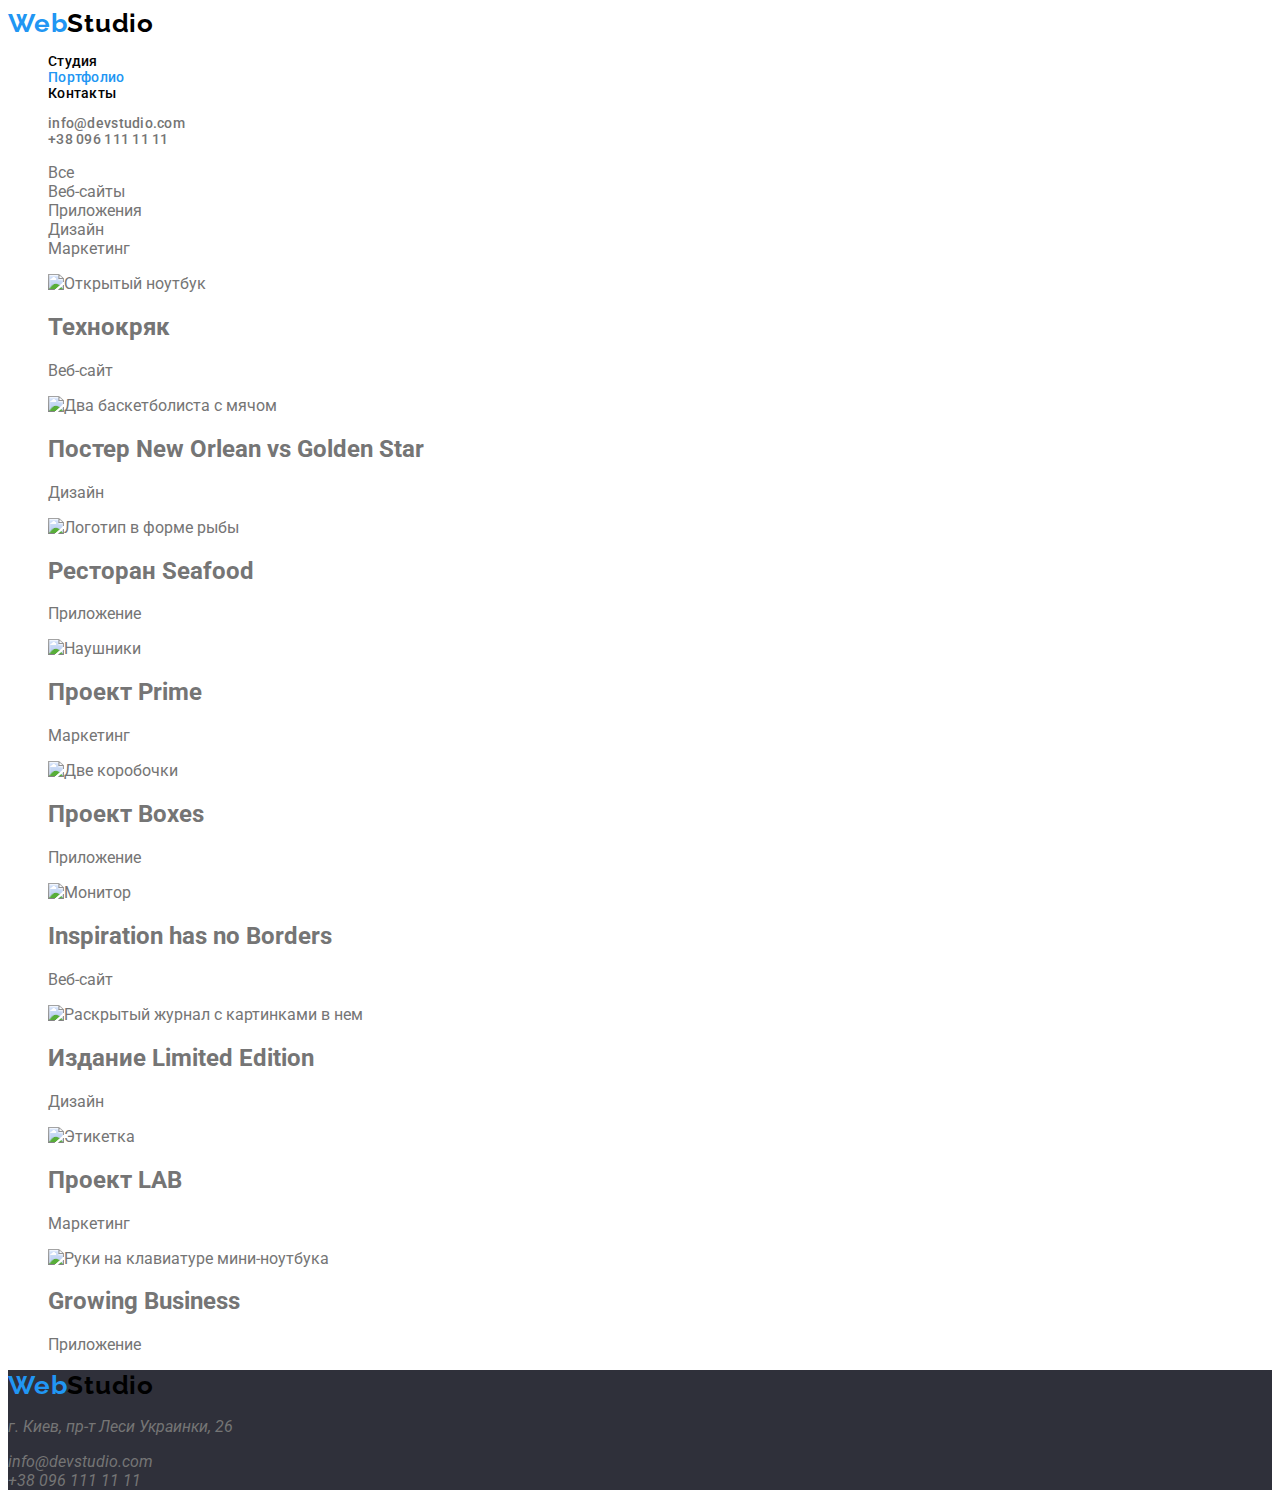
==== portfolio.html @ 0fbf7f07 "Create portfolio.html" ====
<!DOCTYPE html>
<html lang="ru">
  <head>
    <meta charset="UTF-8" />
    <meta http-equiv="X-UA-Compatible" content="IE=edge" />
    <meta name="viewport" content="width=device-width, initial-scale=1.0" />
    <title>Document</title>
    <link rel="preconnect" href="https://fonts.googleapis.com" />
    <link rel="preconnect" href="https://fonts.gstatic.com" crossorigin />
    <link
      href="https://fonts.googleapis.com/css2?family=Raleway:wght@700&family=Roboto:wght@400;500;700;900&display=swap"
      rel="stylesheet"
    />
    <link rel="stylesheet" href="./css/styles.css" />
  </head>
  <body>
    <!--Header section-->
    <header class="header">
      <nav class="header-nav">
        <a class="header-logo logo-dark link" lang="en" href="/">
          <span class="log">Web</span>Studio</a
        >
        <ul class="header-nav-list list">
          <li class="header-nav-item">
            <a class="header-nav-link link" href="/index.html">Студия</a>
          </li>
          <li class="header-nav-item">
            <a class="header-nav-link header-nav-link-current link" href="/">Портфолио</a>
          </li>
          <li class="header-nav-item"><a class="header-nav-link link" href="/">Контакты</a></li>
        </ul>
      </nav>
      <ul class="header-list list">
        <li class="header-item">
          <a class="header-link link" href="mailto:info@devstudio.com">info@devstudio.com</a>
        </li>
        <li class="header-item">
          <a class="header-link link" href="tel:+380961111111">+38 096 111 11 11</a>
        </li>
      </ul>
    </header>
    <!-- Main section -->
    <main>
      <section>
        <h1 hidden>Портфолио</h1>
        <ul>
          <li class="list">
            <batton type="button">Все</batton>
          </li>
          <li class="list">
            <batton type="button">Веб-сайты</batton>
          </li>
          <li class="list">
            <batton type="button">Приложения</batton>
          </li>
          <li class="list">
            <batton type="button">Дизайн</batton>
          </li>
          <li class="list">
            <batton type="button">Маркетинг</batton>
          </li>
        </ul>
        <ul>
          <li class="list">
            <img
              src="./images/portfolio/img1.jpg"
              alt="Открытый ноутбук"
              width="370"
              height="294"
            />
            <h2>Технокряк</h2>
            <p>Веб-сайт</p>
          </li>
          <li class="list">
            <img
              src="./images/portfolio/img2.jpg"
              alt="Два баскетболиста с мячом"
              width="370"
              height="294"
            />
            <h2>Постер New Orlean vs Golden Star</h2>
            <p>Дизайн</p>
          </li>
          <li class="list">
            <img
              src="./images/portfolio/img3.jpg"
              alt="Логотип в форме рыбы"
              width="370"
              height="294"
            />
            <h2>Ресторан Seafood</h2>
            <p>Приложение</p>
          </li>
          <li class="list">
            <img src="./images/portfolio/img4.jpg" alt="Наушники" width="370" height="294" />
            <h2>Проект Prime</h2>
            <p>Маркетинг</p>
          </li>
          <li class="list">
            <img src="./images/portfolio/img5.jpg" alt="Две коробочки" width="370" height="294" />
            <h2>Проект Boxes</h2>
            <p>Приложение</p>
          </li>
          <li class="list">
            <img src="./images/portfolio/img6.jpg" alt="Монитор" width="370" height="294" />
            <h2>Inspiration has no Borders</h2>
            <p>Веб-сайт</p>
          </li>
          <li class="list">
            <img
              src="./images/portfolio/img7.jpg"
              alt="Раскрытый журнал с картинками в нем"
              width="370"
              height="294"
            />
            <h2>Издание Limited Edition</h2>
            <p>Дизайн</p>
          </li>
          <li class="list">
            <img src="./images/portfolio/img8.jpg" alt="Этикетка" width="370" height="294" />
            <h2>Проект LAB</h2>
            <p>Маркетинг</p>
          </li>
          <li class="list">
            <img
              src="./images/portfolio/img9.jpg"
              alt="Руки на клавиатуре мини-ноутбука"
              width="370"
              height="294"
            />
            <h2>Growing Business</h2>
            <p>Приложение</p>
          </li>
        </ul>
      </section>
    </main>
    <!--Footer section-->
    <footer class="footer">
      <a class="header-logo logo-light link" lang="en" href="/">
        <span class="log">Web</span>Studio</a
      >

      <address class="footer-ads">
        <p class="footer-ads-txt">г. Киев, пр-т Леси Украинки, 26</p>
        <a class="footer-ads-link header-link link" href="mailto:info@devstudio.com"
          >info@devstudio.com</a
        >
        <br />
        <a class="footer-ads-link header-link link" href="tel:+380961111111">+38 096 111 11 11</a>
      </address>
    </footer>
  </body>
</html>
---- css/styles.css ----
:root {
  /* font */
  --main-font: 'Roboto', sans-serif;
  --secondery-font: 'Raleway', sans-serif;
  /* txt colors */
  --main-txt-cl: #757575;
  --accent-txt-cl: #2196f3;
  --subtitle-txt-cl: #030303;
  /* bg colors */
  --dark-bg-cl: #2f303a;
  --light-bg-cl: #f5f4fa;
  /* others */
}
/* политра

FFFFFF
757575
000000
2F303A
ECECEC
    F5F4FA */
body {
  font-family: var(--main-font);
  color: var(--main-txt-cl);
}
/* reset styles */
.link {
  text-decoration: none;
  color: currentColor;
}
.list {
  list-style: none;
}
.subtitle {
  color: var(--subtitle-txt-cl);
}
/* Header section */
.header-logo {
  font-family: 'Raleway';
  font-weight: 700;
  font-size: 26px;
  line-height: calc(31 / 26);
  letter-spacing: 0.03em;
  color: #000000;
}
.log {
  color: var(--accent-txt-cl);
}
.header-nav-list {
  font-weight: 500;
  font-size: 14px;
  line-height: calc(16 / 14);
  letter-spacing: 0.02em;
  color: var(--subtitle-txt-cl);
}
.header-nav-link:focus,
.header-nav-link:hover,
.header-link:hover,
.header-link:focus {
  color: var(--accent-txt-cl);
}
.header-list {
  font-weight: 500;
  font-size: 14px;
  line-height: calc(16 / 14);
  letter-spacing: 0.02em;
}
.header-nav-link-current {
  color: var(--accent-txt-cl);
}
/* Hero section */
.hero {
  background: var(--dark-bg-cl);
}
.hero-title {
  font-weight: 900;
  font-size: 44px;
  line-height: calc(60 / 44);
  text-align: center;
  letter-spacing: 0.06em;
  text-transform: uppercase;
  color: #ffffff;
}
.btn {
  background-color: var(--accent-txt-cl);
  font-family: inherit;
  font-weight: 700;
  font-size: 16px;
  line-height: calc(30 / 16);

  align-items: center;
  text-align: center;
  letter-spacing: 0.06em;
  color: #ffffff;
  cursor: pointer;
}
.btn:hover,
.btn:focus {
  color: #ffffff;
  background: #188ce8;
}
/* Features section */
.features-subtitle {
  font-weight: 700;
  font-size: 14px;
  line-height: calc(16 / 14);
  letter-spacing: 0.03em;
  text-transform: uppercase;
}
.features-txt {
  font-size: 14px;
  line-height: calc(42 / 14);
  letter-spacing: 0.03em;
}
/* Specialization section */
.title {
  font-weight: 700;
  font-size: 36px;
  line-height: calc(42 / 36);
  text-align: center;
  letter-spacing: 0.03em;
}
/* Team section */
.team {
  background-color: var(--light-bg-cl);
}
.team-name {
  font-weight: 500;
  font-size: 16px;
  line-height: calc(19 / 16);
  text-align: center;
  letter-spacing: 0.03em;
}
.team-prof {
  font-weight: 400;
  font-size: 16px;
  line-height: calc(19 / 16);
  text-align: center;
  letter-spacing: 0.03em;
}
/* Footer section */
.footer {
  background-color: var(--dark-bg-cl);
}
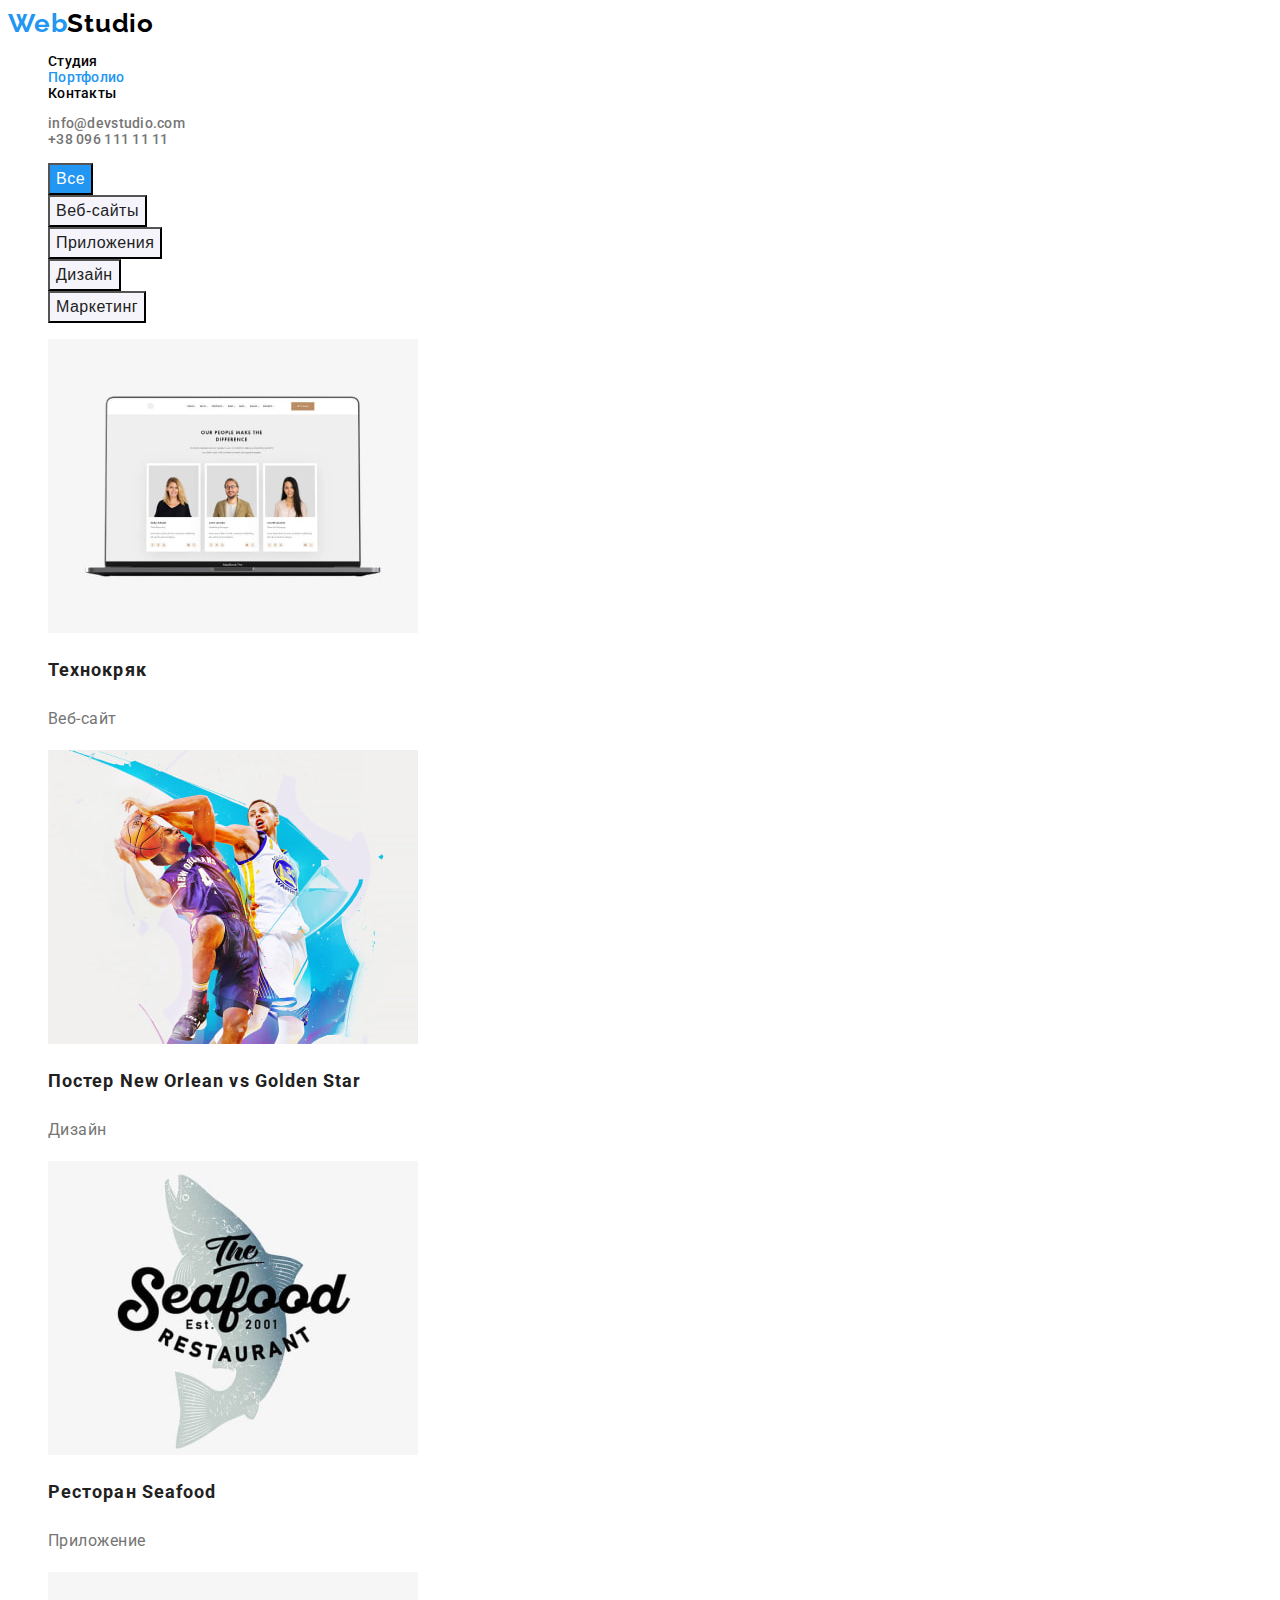
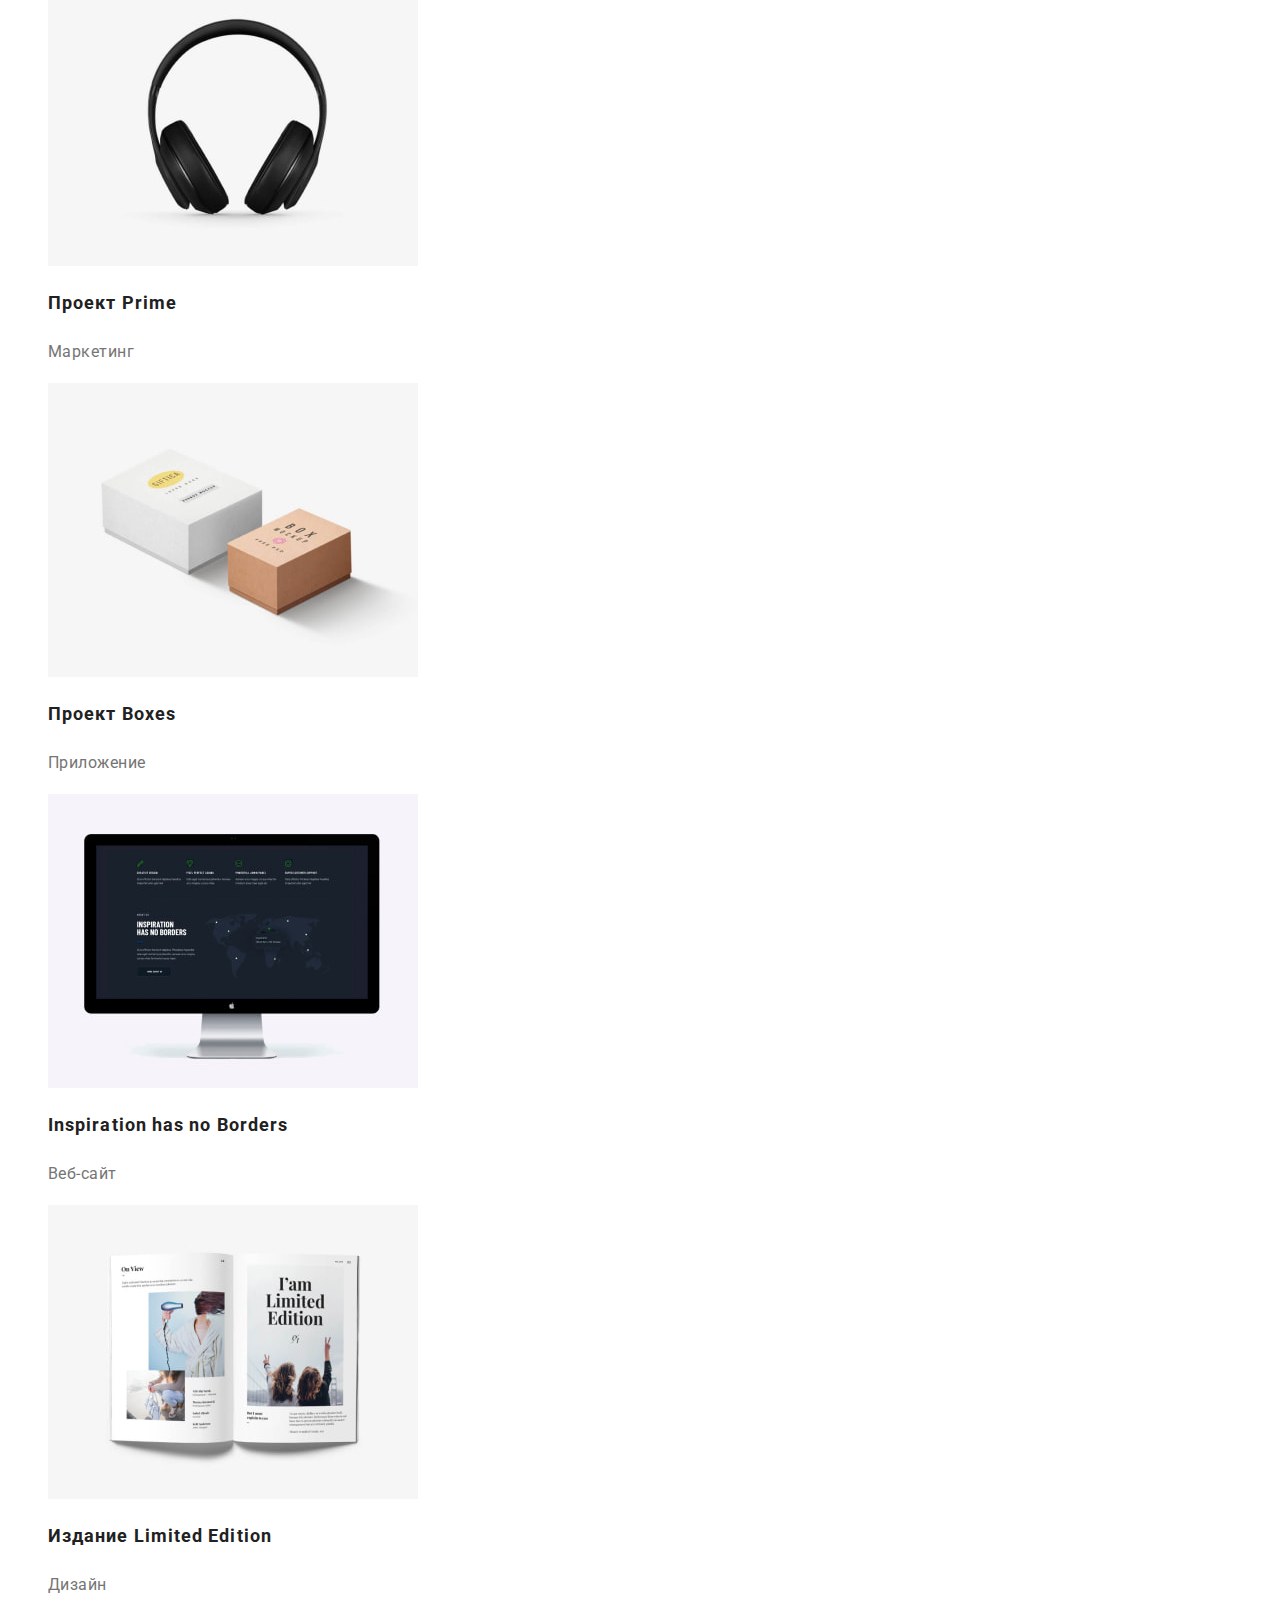
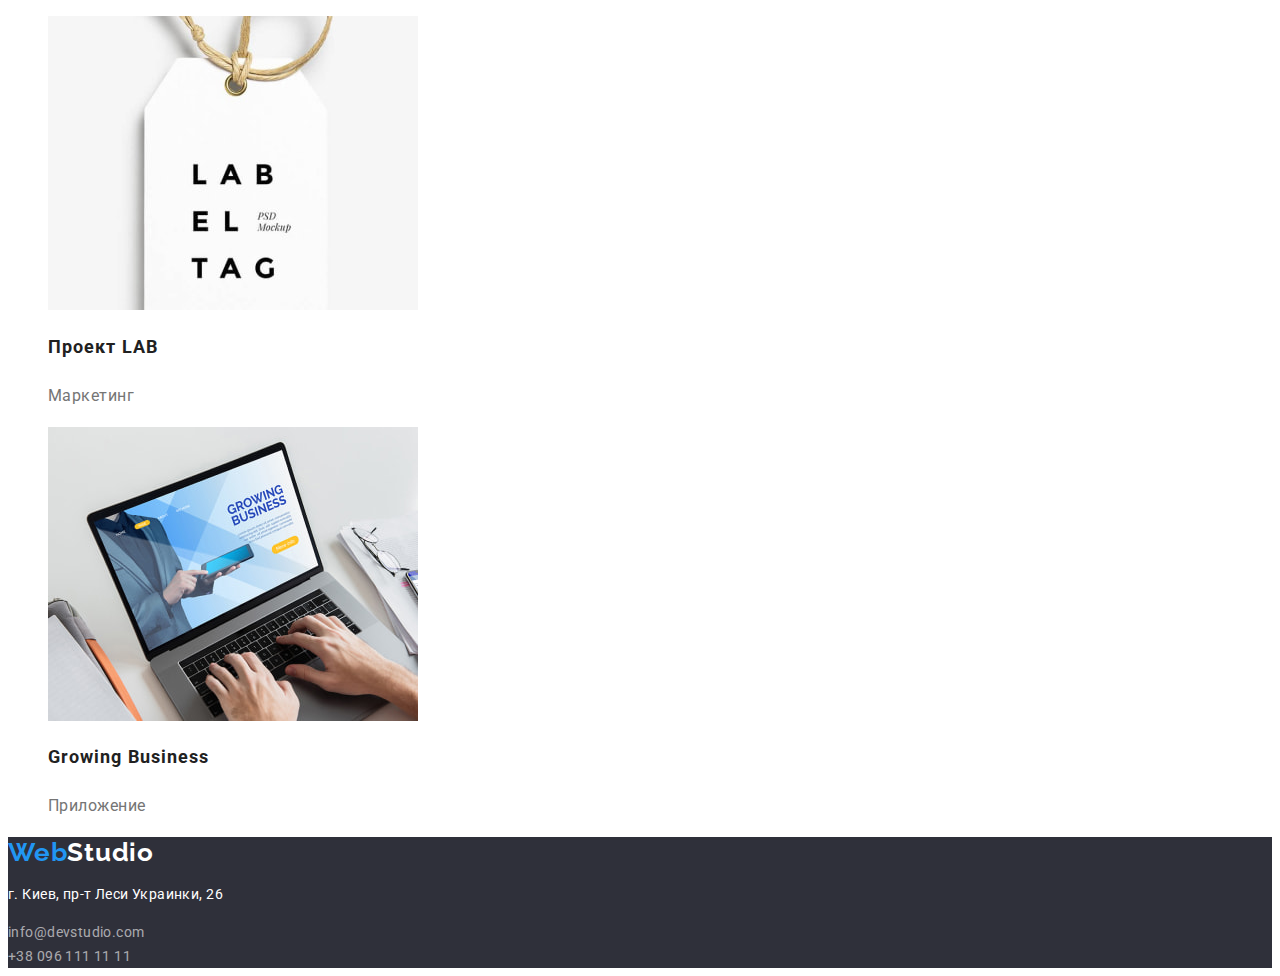
==== commit 3a032861: "Update portfolio.html" ====
--- a/portfolio.html
+++ b/portfolio.html
@@ -39,97 +39,126 @@
         </li>
       </ul>
     </header>
-    <!-- Main section -->
+    <!-- Main section portfolio-->
     <main>
-      <section>
+      <section class="portfolio">
         <h1 hidden>Портфолио</h1>
-        <ul>
+        <ul class="portfolio-filtr">
           <li class="list">
-            <batton type="button">Все</batton>
+            <button class="portfolio-filtr-btn btn-current" type="button">Все</button>
           </li>
           <li class="list">
-            <batton type="button">Веб-сайты</batton>
+            <button class="portfolio-filtr-btn" type="button">Веб-сайты</button>
           </li>
           <li class="list">
-            <batton type="button">Приложения</batton>
+            <button class="portfolio-filtr-btn" type="button">Приложения</button>
           </li>
           <li class="list">
-            <batton type="button">Дизайн</batton>
+            <button class="portfolio-filtr-btn" type="button">Дизайн</button>
           </li>
           <li class="list">
-            <batton type="button">Маркетинг</batton>
+            <button class="portfolio-filtr-btn" type="button">Маркетинг</button>
           </li>
         </ul>
-        <ul>
+        <ul class="portfolio-list">
           <li class="list">
             <img
+              class="portfolio-img"
               src="./images/portfolio/img1.jpg"
               alt="Открытый ноутбук"
               width="370"
               height="294"
             />
-            <h2>Технокряк</h2>
-            <p>Веб-сайт</p>
+            <h2 class="portfolio-subtitle">Технокряк</h2>
+            <p class="portfolio-txt">Веб-сайт</p>
           </li>
           <li class="list">
             <img
+              class="portfolio-img"
               src="./images/portfolio/img2.jpg"
               alt="Два баскетболиста с мячом"
               width="370"
               height="294"
             />
-            <h2>Постер New Orlean vs Golden Star</h2>
-            <p>Дизайн</p>
+            <h2 class="portfolio-subtitle">Постер New Orlean vs Golden Star</h2>
+            <p class="portfolio-txt">Дизайн</p>
           </li>
           <li class="list">
             <img
+              class="portfolio-img"
               src="./images/portfolio/img3.jpg"
               alt="Логотип в форме рыбы"
               width="370"
               height="294"
             />
-            <h2>Ресторан Seafood</h2>
-            <p>Приложение</p>
-          </li>
-          <li class="list">
-            <img src="./images/portfolio/img4.jpg" alt="Наушники" width="370" height="294" />
-            <h2>Проект Prime</h2>
-            <p>Маркетинг</p>
-          </li>
-          <li class="list">
-            <img src="./images/portfolio/img5.jpg" alt="Две коробочки" width="370" height="294" />
-            <h2>Проект Boxes</h2>
-            <p>Приложение</p>
-          </li>
-          <li class="list">
-            <img src="./images/portfolio/img6.jpg" alt="Монитор" width="370" height="294" />
-            <h2>Inspiration has no Borders</h2>
-            <p>Веб-сайт</p>
+            <h2 class="portfolio-subtitle">Ресторан Seafood</h2>
+            <p class="portfolio-txt">Приложение</p>
           </li>
           <li class="list">
             <img
+              class="portfolio-img"
+              src="./images/portfolio/img4.jpg"
+              alt="Наушники"
+              width="370"
+              height="294"
+            />
+            <h2 class="portfolio-subtitle">Проект Prime</h2>
+            <p class="portfolio-txt">Маркетинг</p>
+          </li>
+          <li class="list">
+            <img
+              class="portfolio-img"
+              src="./images/portfolio/img5.jpg"
+              alt="Две коробочки"
+              width="370"
+              height="294"
+            />
+            <h2 class="portfolio-subtitle">Проект Boxes</h2>
+            <p class="portfolio-txt">Приложение</p>
+          </li>
+          <li class="list">
+            <img
+              class="portfolio-img"
+              src="./images/portfolio/img6.jpg"
+              alt="Монитор"
+              width="370"
+              height="294"
+            />
+            <h2 class="portfolio-subtitle">Inspiration has no Borders</h2>
+            <p class="portfolio-txt">Веб-сайт</p>
+          </li>
+          <li class="list">
+            <img
+              class="portfolio-img"
               src="./images/portfolio/img7.jpg"
               alt="Раскрытый журнал с картинками в нем"
               width="370"
               height="294"
             />
-            <h2>Издание Limited Edition</h2>
-            <p>Дизайн</p>
-          </li>
-          <li class="list">
-            <img src="./images/portfolio/img8.jpg" alt="Этикетка" width="370" height="294" />
-            <h2>Проект LAB</h2>
-            <p>Маркетинг</p>
+            <h2 class="portfolio-subtitle">Издание Limited Edition</h2>
+            <p class="portfolio-txt">Дизайн</p>
           </li>
           <li class="list">
             <img
+              class="portfolio-img"
+              src="./images/portfolio/img8.jpg"
+              alt="Этикетка"
+              width="370"
+              height="294"
+            />
+            <h2 class="portfolio-subtitle">Проект LAB</h2>
+            <p class="portfolio-txt">Маркетинг</p>
+          </li>
+          <li class="list">
+            <img
+              class="portfolio-img"
               src="./images/portfolio/img9.jpg"
               alt="Руки на клавиатуре мини-ноутбука"
               width="370"
               height="294"
             />
-            <h2>Growing Business</h2>
-            <p>Приложение</p>
+            <h2 class="portfolio-subtitle">Growing Business</h2>
+            <p class="portfolio-txt">Приложение</p>
           </li>
         </ul>
       </section>
--- a/css/styles.css
+++ b/css/styles.css
@@ -11,14 +11,7 @@
   --light-bg-cl: #f5f4fa;
   /* others */
 }
-/* политра
 
-FFFFFF
-757575
-000000
-2F303A
-ECECEC
-    F5F4FA */
 body {
   font-family: var(--main-font);
   color: var(--main-txt-cl);
@@ -41,8 +34,14 @@
   font-size: 26px;
   line-height: calc(31 / 26);
   letter-spacing: 0.03em;
+}
+.logo-light {
+  color: #ffffff;
+}
+.logo-dark {
   color: #000000;
 }
+
 .log {
   color: var(--accent-txt-cl);
 }
@@ -142,3 +141,44 @@
 .footer {
   background-color: var(--dark-bg-cl);
 }
+.footer-ads {
+  font-style: normal;
+  font-size: 14px;
+  line-height: 24px;
+  letter-spacing: 0.03em;
+}
+.footer-ads-txt {
+  color: #ffffff;
+}
+.footer-ads-link {
+  color: rgba(255, 255, 255, 0.6);
+}
+/* Portfolio sectuion
+ */
+.portfolio-filtr-btn {
+  background: var(--light-bg-cl);
+  font-weight: 500;
+  font-size: 16px;
+  line-height: calc(26 / 16);
+  text-align: center;
+  letter-spacing: 0.03em;
+  cursor: pointer;
+  color: #212121;
+}
+.portfolio-filtr-btn:active,
+.btn-current {
+  background-color: var(--accent-txt-cl);
+  color: #ffffff;
+}
+.portfolio-subtitle {
+  font-weight: 700;
+  font-size: 18px;
+  line-height: calc(36 / 18);
+  letter-spacing: 0.06em;
+  color: #212121;
+}
+.portfolio-txt {
+  font-size: 16px;
+  line-height: calc(30 / 16);
+  letter-spacing: 0.03em;
+}
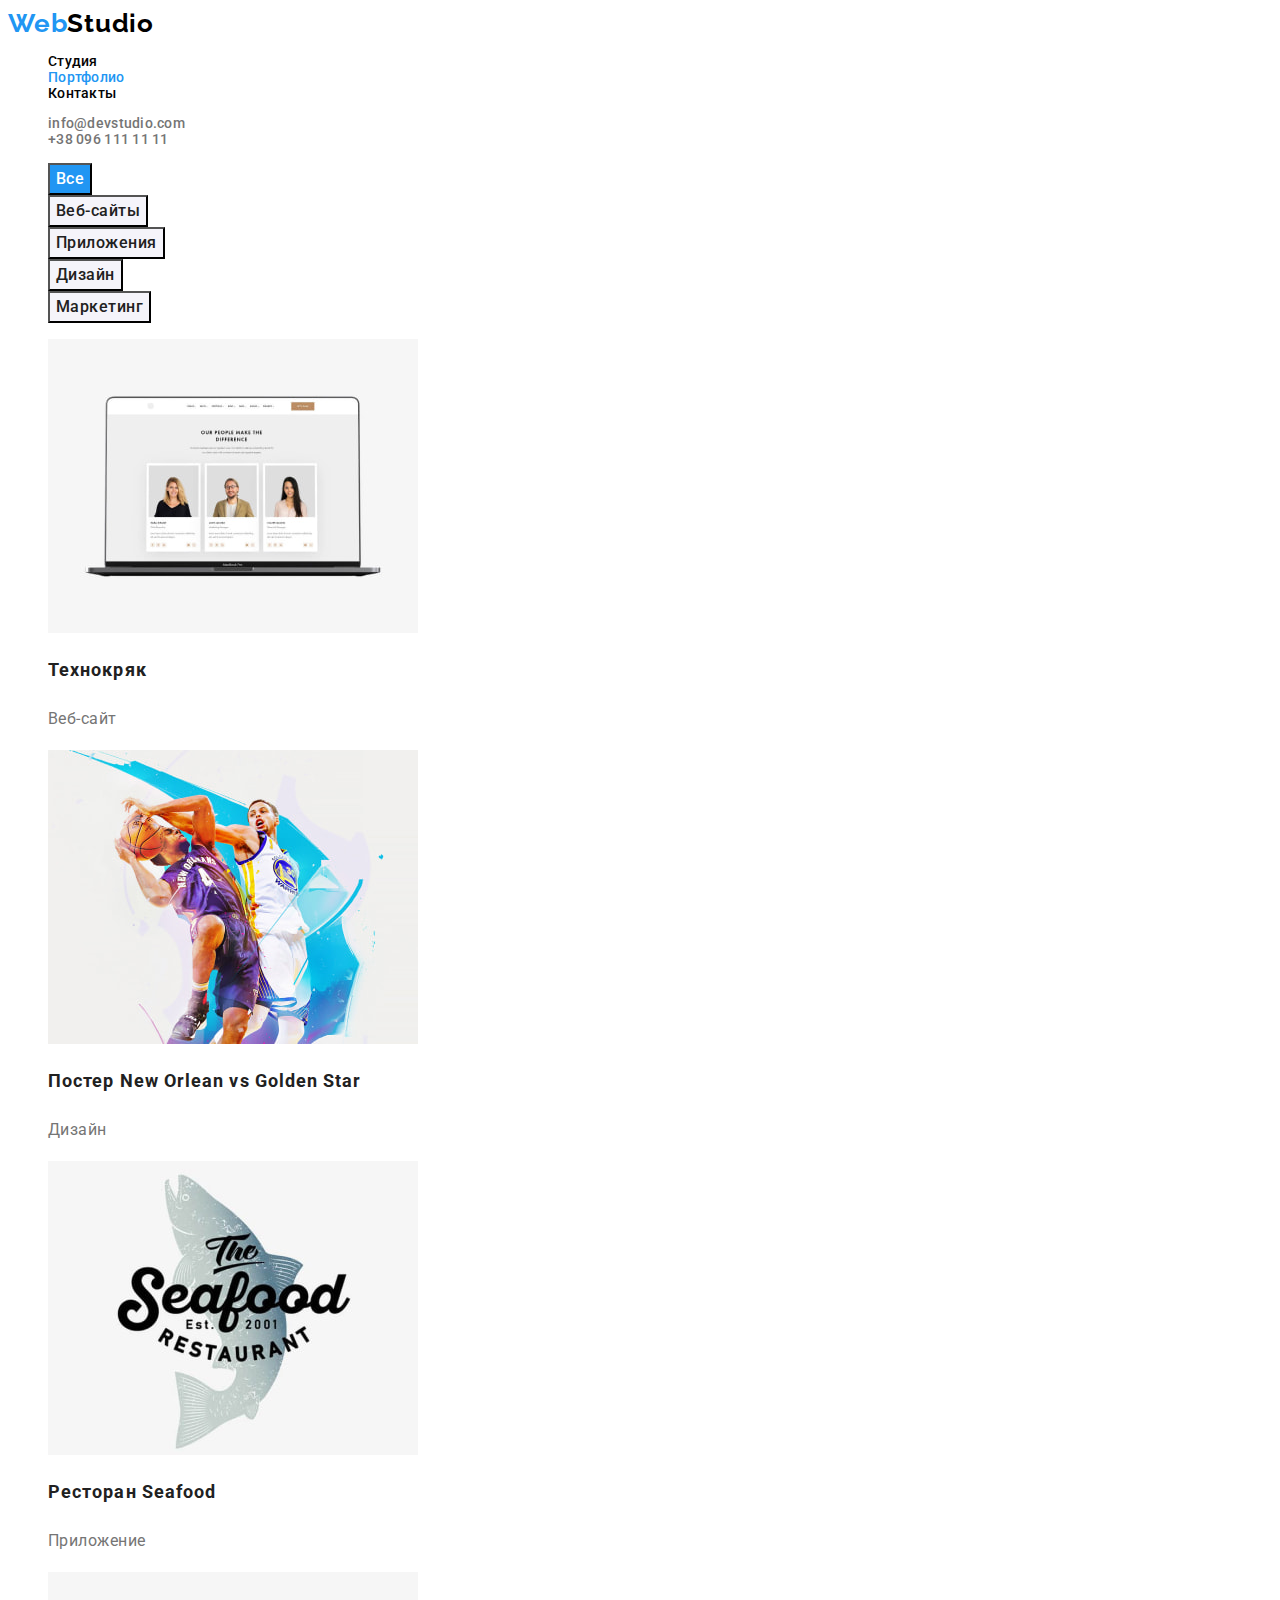
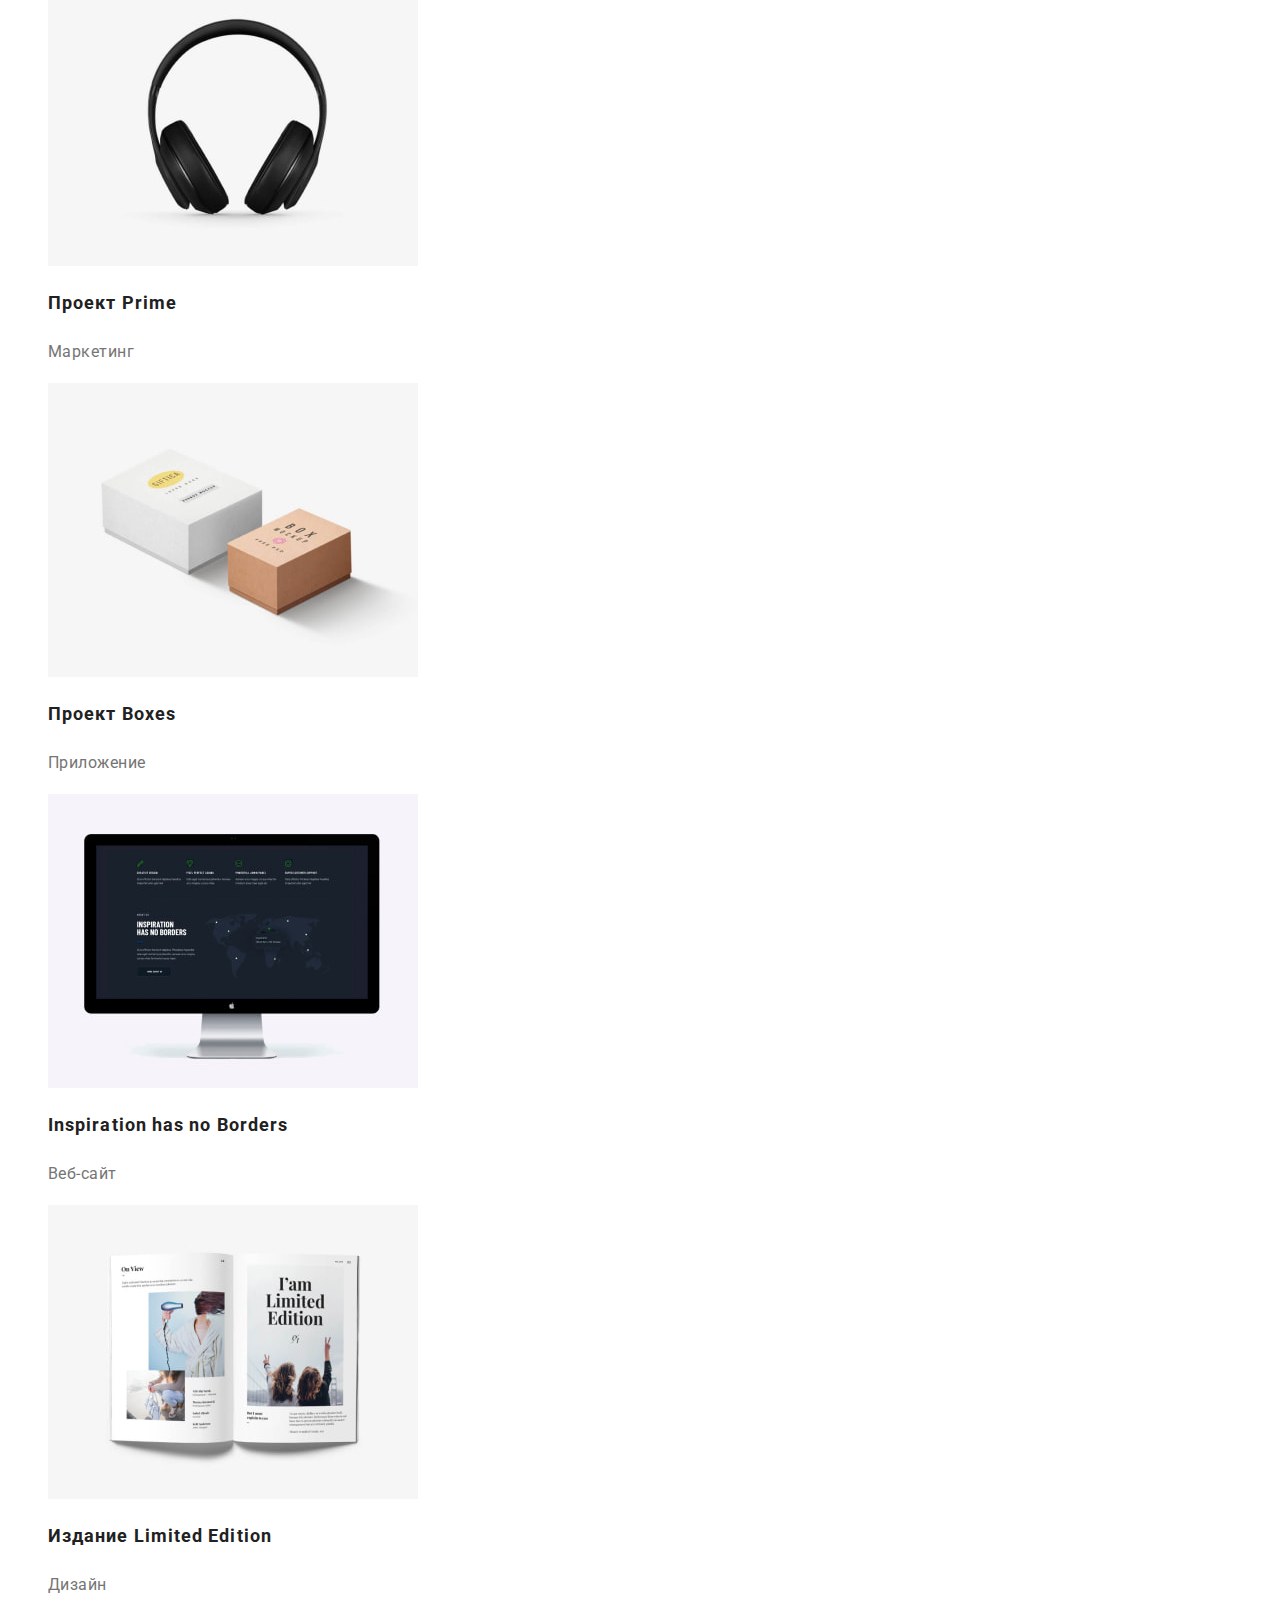
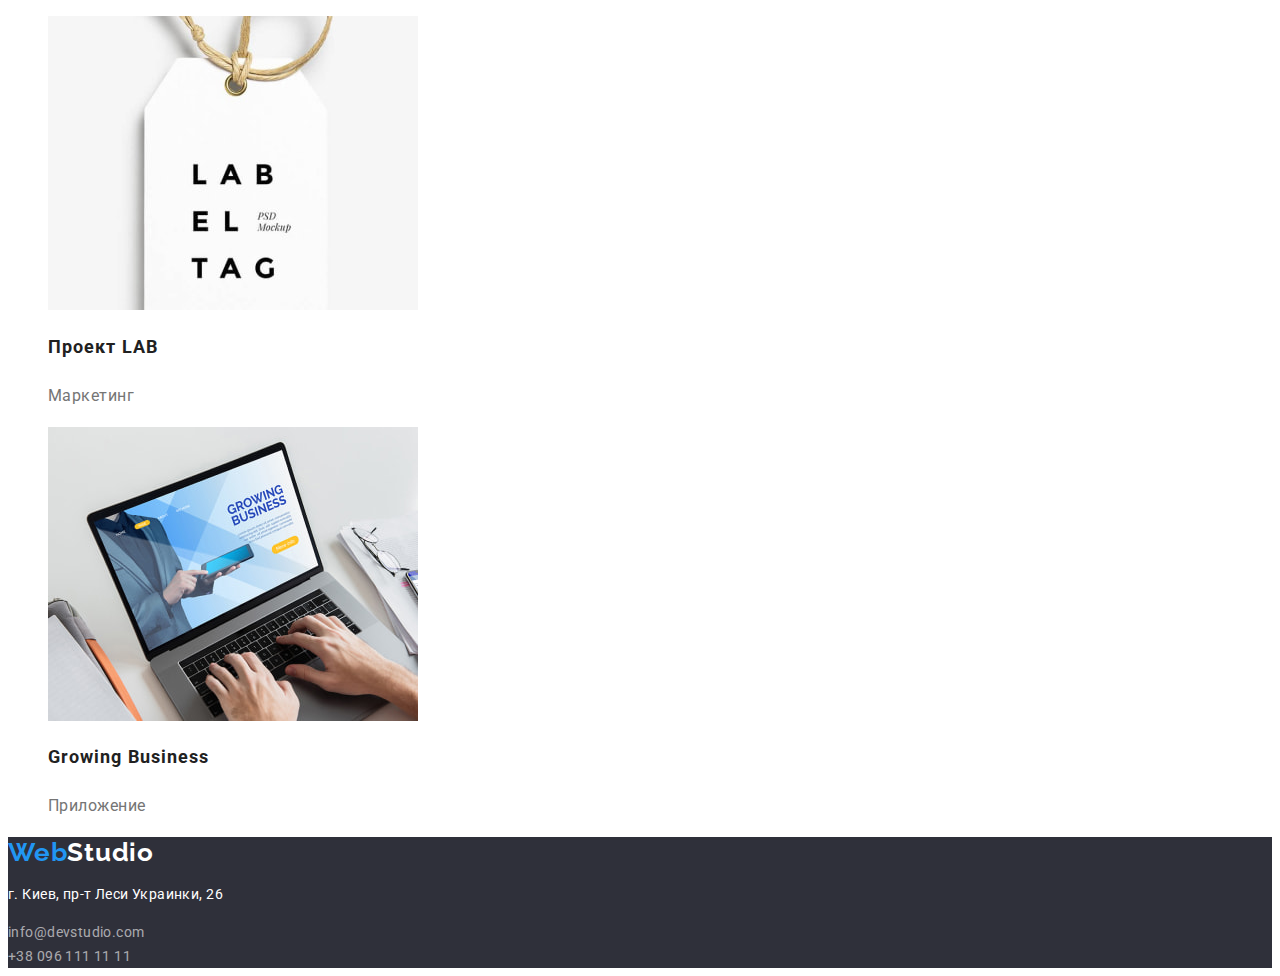
==== commit f9fe87e6: "переименование классрв в футере адрес" ====
--- a/portfolio.html
+++ b/portfolio.html
@@ -22,7 +22,7 @@
         >
         <ul class="header-nav-list list">
           <li class="header-nav-item">
-            <a class="header-nav-link link" href="/index.html">Студия</a>
+            <a class="header-nav-link link" href="./index.html">Студия</a>
           </li>
           <li class="header-nav-item">
             <a class="header-nav-link header-nav-link-current link" href="/">Портфолио</a>
@@ -168,14 +168,13 @@
       <a class="header-logo logo-light link" lang="en" href="/">
         <span class="log">Web</span>Studio</a
       >
-
-      <address class="footer-ads">
-        <p class="footer-ads-txt">г. Киев, пр-т Леси Украинки, 26</p>
-        <a class="footer-ads-link header-link link" href="mailto:info@devstudio.com"
+      <address class="footer-list">
+        <p class="footer-list-txt">г. Киев, пр-т Леси Украинки, 26</p>
+        <a class="footer-list-link header-link link" href="mailto:info@devstudio.com"
           >info@devstudio.com</a
         >
         <br />
-        <a class="footer-ads-link header-link link" href="tel:+380961111111">+38 096 111 11 11</a>
+        <a class="footer-list-link header-link link" href="tel:+380961111111">+38 096 111 11 11</a>
       </address>
     </footer>
   </body>
--- a/css/styles.css
+++ b/css/styles.css
@@ -141,22 +141,23 @@
 .footer {
   background-color: var(--dark-bg-cl);
 }
-.footer-ads {
+.footer-list {
   font-style: normal;
   font-size: 14px;
   line-height: 24px;
   letter-spacing: 0.03em;
 }
-.footer-ads-txt {
+.footer-list-txt {
   color: #ffffff;
 }
-.footer-ads-link {
+.footer-list-link {
   color: rgba(255, 255, 255, 0.6);
 }
 /* Portfolio sectuion
  */
 .portfolio-filtr-btn {
   background: var(--light-bg-cl);
+  font-family: inherit;
   font-weight: 500;
   font-size: 16px;
   line-height: calc(26 / 16);
